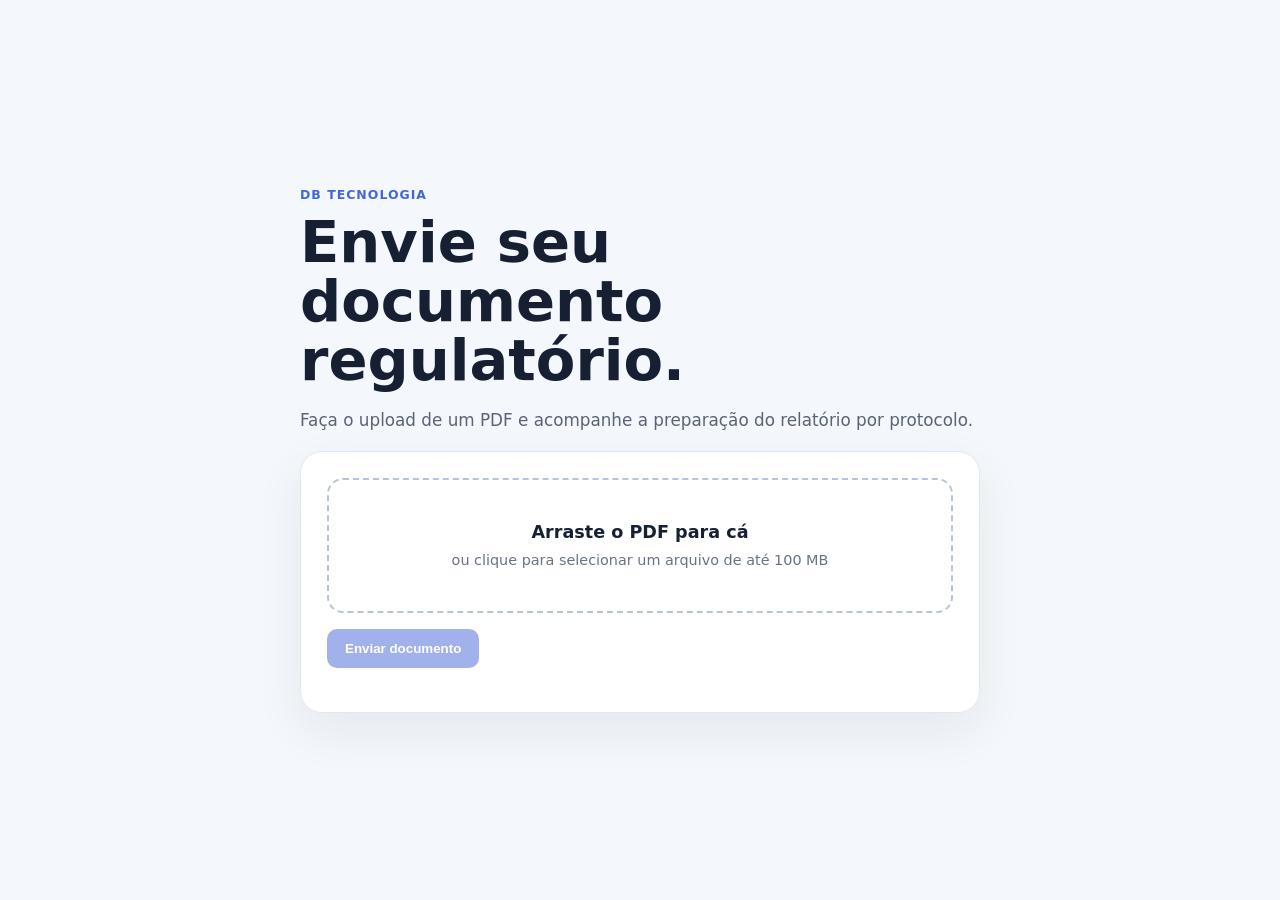
==== infra/upload_gateway/static/index.html @ e37e52e2 "feat(landing): adiciona upload privado e acompanhamento" ====
<!doctype html>
<html lang="pt-BR">
<head>
  <meta charset="utf-8">
  <meta name="viewport" content="width=device-width, initial-scale=1">
  <title>Agente Regulatório | Enviar documento</title>
  <style>
    :root { color-scheme: light; font-family: Inter, system-ui, sans-serif; color: #172033; background: #f4f7fb; }
    body { margin: 0; min-height: 100vh; display: grid; place-items: center; }
    main { width: min(680px, calc(100% - 32px)); padding: 42px 0; }
    .eyebrow { color: #4666d8; font-weight: 700; letter-spacing: .08em; text-transform: uppercase; font-size: .78rem; }
    h1 { font-size: clamp(2rem, 6vw, 3.6rem); line-height: 1.02; margin: 12px 0; }
    .intro { color: #5b6475; font-size: 1.05rem; line-height: 1.6; }
    .card { background: white; border: 1px solid #e2e8f0; border-radius: 22px; padding: 26px; box-shadow: 0 18px 50px #23365b12; }
    #dropzone { border: 2px dashed #b7c3dc; border-radius: 16px; padding: 42px 20px; text-align: center; cursor: pointer; transition: .2s; }
    #dropzone.active, #dropzone:hover { border-color: #4666d8; background: #f4f6ff; }
    #dropzone strong { display: block; font-size: 1.1rem; margin-bottom: 8px; }
    #dropzone span { color: #697386; font-size: .9rem; }
    button { border: 0; border-radius: 10px; padding: 12px 18px; background: #4666d8; color: white; font-weight: 700; cursor: pointer; }
    button:disabled { opacity: .5; cursor: not-allowed; }
    .hidden { display: none; }
    #filename { margin: 16px 0; font-weight: 600; }
    #message { margin-top: 18px; line-height: 1.5; }
    .status { margin-top: 22px; padding: 16px; border-radius: 12px; background: #f4f7fb; }
    .error { color: #b42318; } .success { color: #087443; }
  </style>
</head>
<body>
<main>
  <div class="eyebrow">DB Tecnologia</div>
  <h1>Envie seu documento regulatório.</h1>
  <p class="intro">Faça o upload de um PDF e acompanhe a preparação do relatório por protocolo.</p>
  <section class="card">
    <div id="dropzone" tabindex="0" role="button" aria-label="Selecionar PDF">
      <strong>Arraste o PDF para cá</strong>
      <span>ou clique para selecionar um arquivo de até 100 MB</span>
      <input id="file" type="file" accept="application/pdf,.pdf" class="hidden">
    </div>
    <p id="filename"></p>
    <button id="send" disabled>Enviar documento</button>
    <div id="message" role="status"></div>
    <div id="status" class="status hidden"></div>
  </section>
</main>
<script>
  const maxBytes = 100 * 1024 * 1024;
  const params = new URLSearchParams(location.search);
  const token = params.get('token') || '';
  const dropzone = document.querySelector('#dropzone');
  const fileInput = document.querySelector('#file');
  const send = document.querySelector('#send');
  const filename = document.querySelector('#filename');
  const message = document.querySelector('#message');
  const statusBox = document.querySelector('#status');
  let selected;
  let protocol;
  const headers = () => ({ 'X-Landing-Token': token });
  function choose(file) {
    message.className = '';
    if (!file || !file.name.toLowerCase().endsWith('.pdf')) return message.textContent = 'Selecione um arquivo PDF.';
    if (file.size > maxBytes) return message.textContent = 'O arquivo excede o limite de 100 MB.';
    selected = file; filename.textContent = file.name; send.disabled = false; message.textContent = '';
  }
  dropzone.onclick = () => fileInput.click();
  dropzone.onkeydown = e => { if (e.key === 'Enter' || e.key === ' ') fileInput.click(); };
  fileInput.onchange = () => choose(fileInput.files[0]);
  ['dragenter', 'dragover'].forEach(type => dropzone.addEventListener(type, e => { e.preventDefault(); dropzone.classList.add('active'); }));
  ['dragleave', 'drop'].forEach(type => dropzone.addEventListener(type, e => { e.preventDefault(); dropzone.classList.remove('active'); }));
  dropzone.ondrop = e => choose(e.dataTransfer.files[0]);
  send.onclick = async () => {
    send.disabled = true; message.className = ''; message.textContent = 'Enviando documento...';
    const body = new FormData(); body.append('file', selected);
    try {
      const response = await fetch('/api/v1/submissions', { method: 'POST', headers: headers(), body });
      const data = await response.json(); if (!response.ok) throw new Error(data.detail || 'Não foi possível enviar o documento.');
      protocol = data.submission_id; message.className = 'success'; message.textContent = `Protocolo: ${protocol}`; poll();
    } catch (error) { message.className = 'error'; message.textContent = error.message; send.disabled = false; }
  };
  async function poll() {
    const response = await fetch(`/api/v1/submissions/${protocol}`, { headers: headers() });
    const data = await response.json(); if (!response.ok) return;
    statusBox.classList.remove('hidden'); statusBox.innerHTML = `<strong>Status: ${data.status}</strong>${data.message ? `<br>${data.message}` : ''}`;
    if (data.status === 'concluido') {
      statusBox.innerHTML += `<br><br><a href="/api/v1/submissions/${protocol}/report?token=${encodeURIComponent(token)}">Baixar relatório PDF</a>`;
    } else if (data.status !== 'erro' && data.status !== 'aguardando_revisao') setTimeout(poll, 4000);
  }
</script>
</body>
</html>
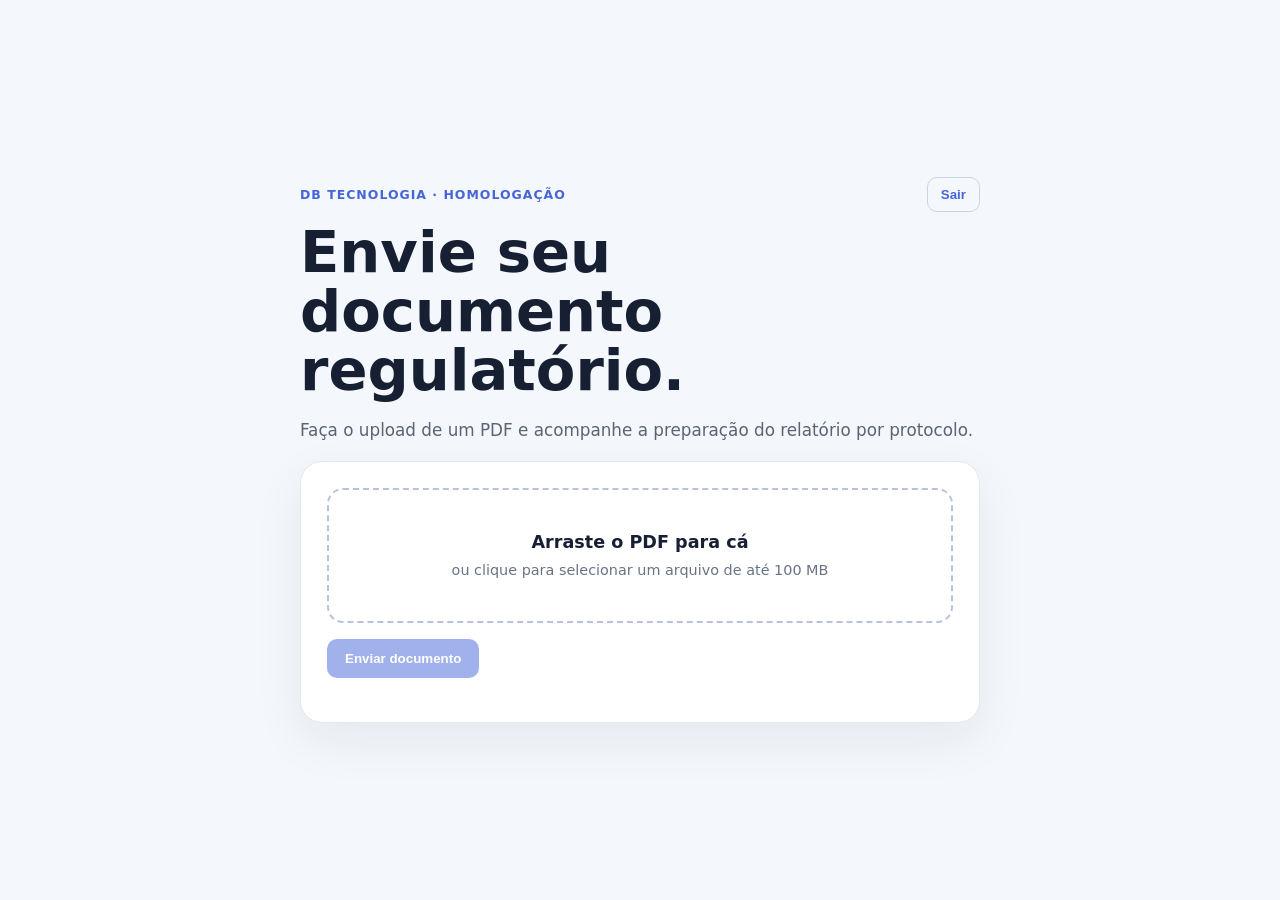
==== commit de93fb95: "feat(auth): adiciona acesso por usuario e senha na landing" ====
--- a/infra/upload_gateway/static/index.html
+++ b/infra/upload_gateway/static/index.html
@@ -8,6 +8,7 @@
     :root { color-scheme: light; font-family: Inter, system-ui, sans-serif; color: #172033; background: #f4f7fb; }
     body { margin: 0; min-height: 100vh; display: grid; place-items: center; }
     main { width: min(680px, calc(100% - 32px)); padding: 42px 0; }
+    .topbar { display: flex; justify-content: space-between; align-items: center; gap: 16px; }
     .eyebrow { color: #4666d8; font-weight: 700; letter-spacing: .08em; text-transform: uppercase; font-size: .78rem; }
     h1 { font-size: clamp(2rem, 6vw, 3.6rem); line-height: 1.02; margin: 12px 0; }
     .intro { color: #5b6475; font-size: 1.05rem; line-height: 1.6; }
@@ -17,6 +18,8 @@
     #dropzone strong { display: block; font-size: 1.1rem; margin-bottom: 8px; }
     #dropzone span { color: #697386; font-size: .9rem; }
     button { border: 0; border-radius: 10px; padding: 12px 18px; background: #4666d8; color: white; font-weight: 700; cursor: pointer; }
+    #logout { padding: 9px 13px; background: transparent; color: #4666d8; border: 1px solid #cbd5e1; }
+    #logout:hover { background: #f4f6ff; }
     button:disabled { opacity: .5; cursor: not-allowed; }
     .hidden { display: none; }
     #filename { margin: 16px 0; font-weight: 600; }
@@ -27,7 +30,7 @@
 </head>
 <body>
 <main>
-  <div class="eyebrow">DB Tecnologia</div>
+  <div class="topbar"><div class="eyebrow">DB Tecnologia · Homologação</div><button id="logout" type="button">Sair</button></div>
   <h1>Envie seu documento regulatório.</h1>
   <p class="intro">Faça o upload de um PDF e acompanhe a preparação do relatório por protocolo.</p>
   <section class="card">
@@ -52,9 +55,11 @@
   const filename = document.querySelector('#filename');
   const message = document.querySelector('#message');
   const statusBox = document.querySelector('#status');
+  const logout = document.querySelector('#logout');
   let selected;
   let protocol;
-  const headers = () => ({ 'X-Landing-Token': token });
+  const headers = () => token ? { 'X-Landing-Token': token } : {};
+  logout.onclick = async () => { await fetch('/auth/logout', { method: 'POST', credentials: 'same-origin' }); window.location.assign('/'); };
   function choose(file) {
     message.className = '';
     if (!file || !file.name.toLowerCase().endsWith('.pdf')) return message.textContent = 'Selecione um arquivo PDF.';
@@ -71,13 +76,13 @@
     send.disabled = true; message.className = ''; message.textContent = 'Enviando documento...';
     const body = new FormData(); body.append('file', selected);
     try {
-      const response = await fetch('/api/v1/submissions', { method: 'POST', headers: headers(), body });
+      const response = await fetch('/api/v1/submissions', { method: 'POST', headers: headers(), credentials: 'same-origin', body });
       const data = await response.json(); if (!response.ok) throw new Error(data.detail || 'Não foi possível enviar o documento.');
       protocol = data.submission_id; message.className = 'success'; message.textContent = `Protocolo: ${protocol}`; poll();
     } catch (error) { message.className = 'error'; message.textContent = error.message; send.disabled = false; }
   };
   async function poll() {
-    const response = await fetch(`/api/v1/submissions/${protocol}`, { headers: headers() });
+    const response = await fetch(`/api/v1/submissions/${protocol}`, { headers: headers(), credentials: 'same-origin' });
     const data = await response.json(); if (!response.ok) return;
     statusBox.classList.remove('hidden'); statusBox.innerHTML = `<strong>Status: ${data.status}</strong>${data.message ? `<br>${data.message}` : ''}`;
     if (data.status === 'concluido') {
